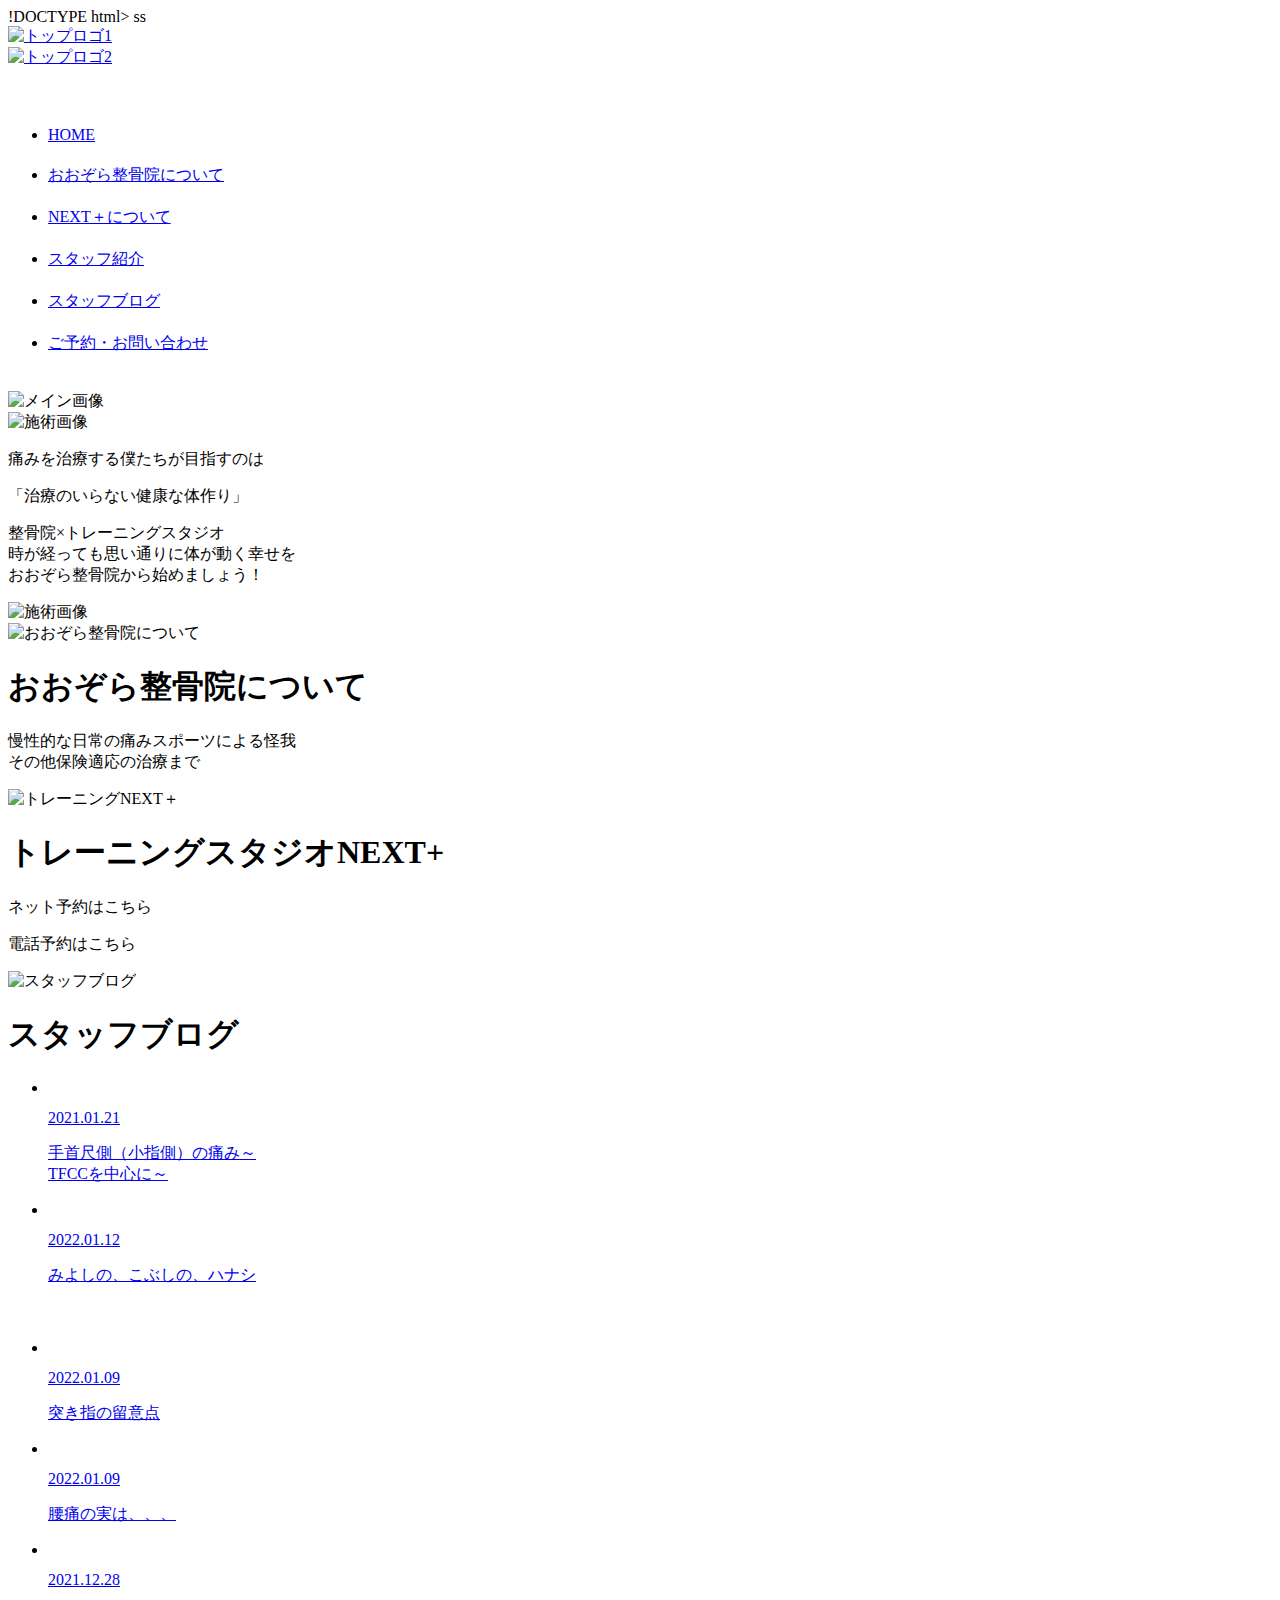
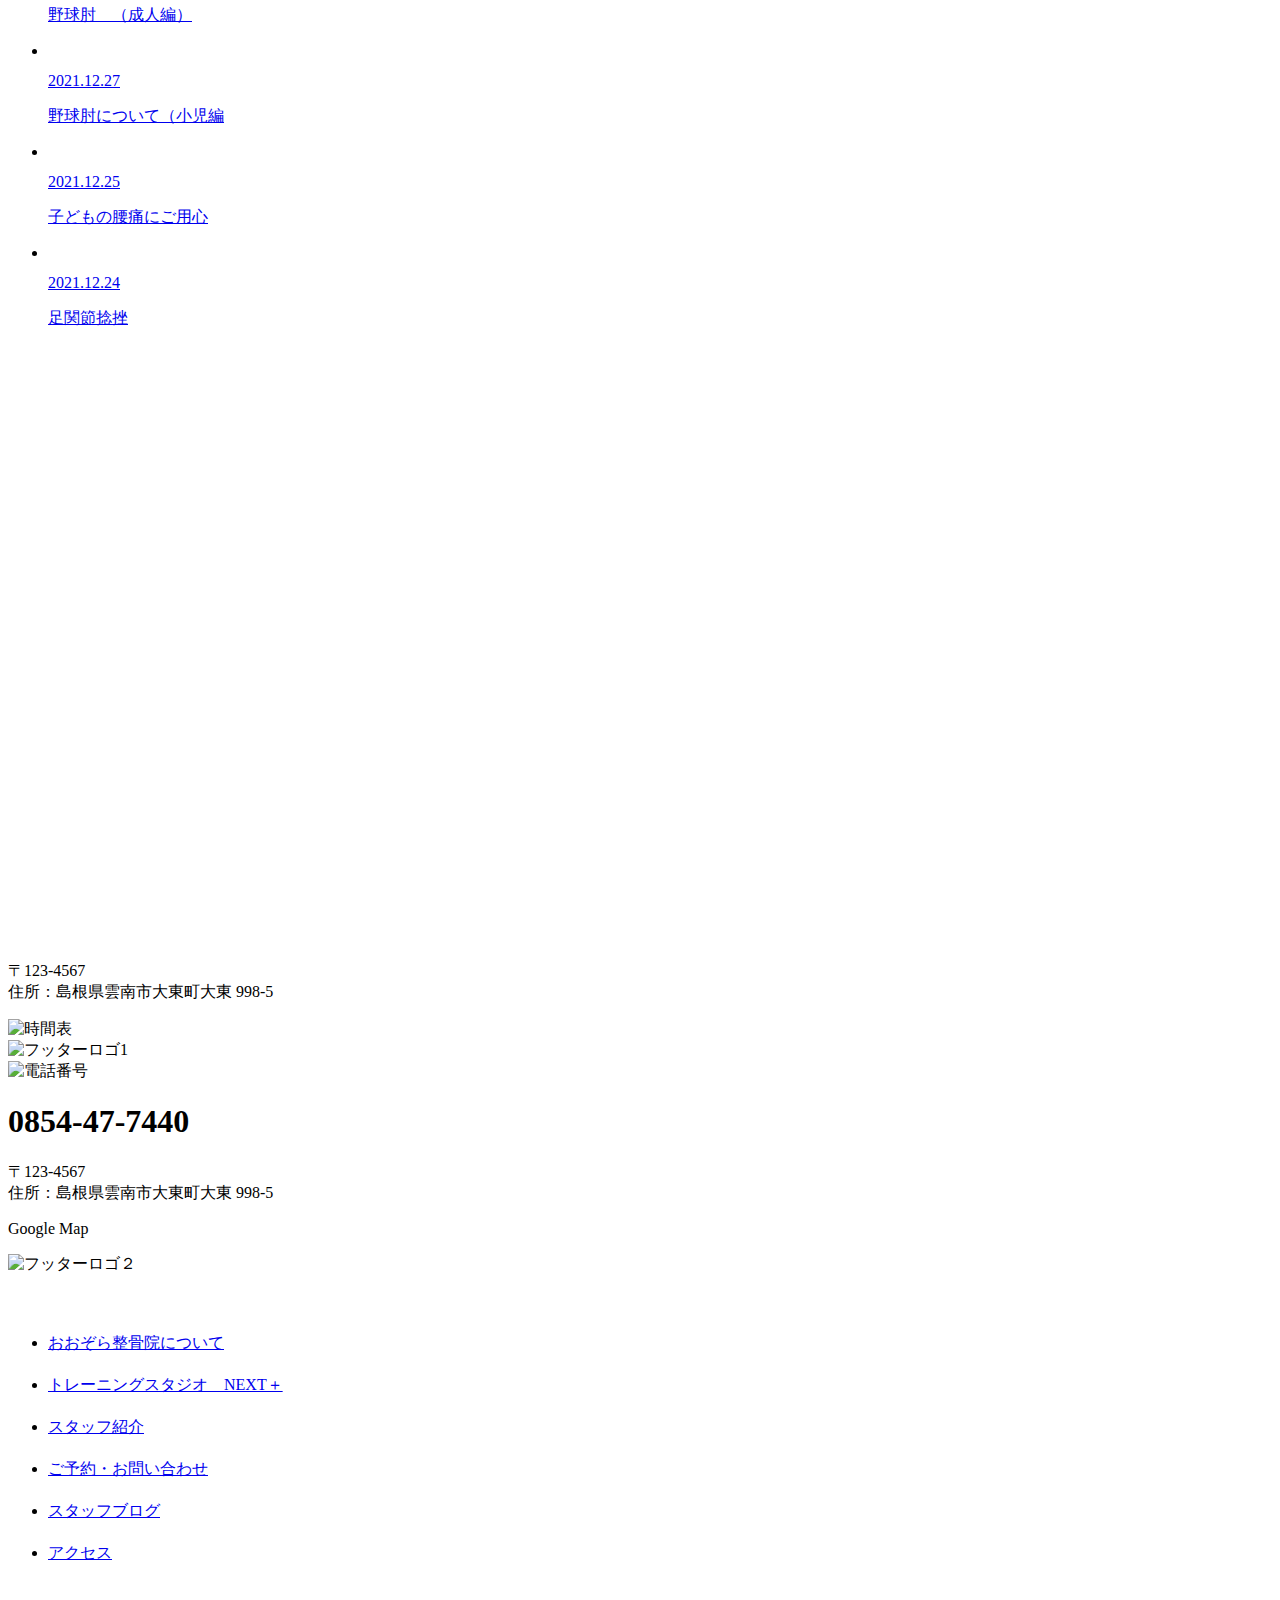
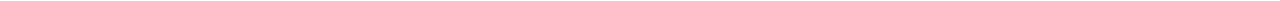
==== test/index.html @ b41af005 "Create index.html" ====
!DOCTYPE html>

<html>  
<head>
    <meta charset="utf-8">
    <meta name="viewport" content="width=device-width,initial-scale=1">
    <title>おおぞら整骨院</title>
    <link rel="stylesheet" href="css/style2.css">
</head>

<body>ss
<header id="header"><!------------　ヘッダーエリア　--------------->

    <div class="logo1">
        <a href="index.html"><img src="images/logo-1.png" alt="トップロゴ1"></a>
    </div>
    <div class="logo2">
        <a href="index.html"><img src="images/logo-2.png" alt="トップロゴ2"></a>
    </div>

    <nav class="global-nav">
        　<ul>
        　　<li><a href=“index.html”>HOME</a></li>                              <!-- リンク先ページ追加する -->
        　　<li><a href=“index.html”>おおぞら整骨院について</a></li>
        　　<li><a href=“ next.html”>NEXT＋について</a></li>
        　　<li><a href=“stuff.html”>スタッフ紹介</a></li>
        　　<li><a href=“blog.html”>スタッフブログ</a></li>
        　　<li><a href=“contact.html”>ご予約・お問い合わせ</a></li>
        　</ul>
    </nav>
</header>

<div id="mainvisual">
    <img src="images/NAW04509.jpeg" alt="メイン画像"></a>
</div>

<!------------メインエリア--------------->

<div class=" container">
<main>
    <section id="concept" class="content">
        <div class="img">
            <img src="images/photo1.jpg" alt="施術画像">
        </div>
        
        <div class="text">
            <p>痛みを治療する僕たちが目指すのは<br><div class="text2">「治療のいらない健康な体作り」</p></div>
        </div>
    </section>

    <section id="concept2" class="content">
        <div class="text">
            <p><span class="color">整骨院</span>×<span class="color2">トレーニングスタジオ</span><br>時が経っても思い通りに体が動く幸せを<br>おおぞら整骨院から始めましょう！</p>
        </div>

        <div class="img">
            <img src="images/photo2.jpg" alt="施術画像">
        </div>
    </section>
</main>




<!------------　セクション1　おおぞら整骨院について　--------------->
<div class=" contain">

    <section id="clinic" class="wrap">
        <div class="icon">
        <img src="images/腰痛icon.png" alt="おおぞら整骨院について">
        </div>
    </section>

    <section id="clinic" class="wrap">
        <div class="text">
        <h1>おおぞら整骨院について</h1>
        <p>慢性的な日常の痛みスポーツによる怪我<br>その他保険適応の治療まで</p>
        </div>
    </section>

    <section id="clinic" class="wrap">
            <div class="stickarrow"></div>
    </section>

    <div id="clear"></div>

<!------------　セクション2　トレーニング　--------------->
    <section id="traning" class="wrap">
        <div class="icon">
        <img src="images/ダンベルicon.png" alt="トレーニングNEXT＋">
　      </div>
    </section>

    <section id="traning" class="wrap">
        <div class="text">
        <h1 class="color">トレーニングスタジオNEXT+</h1>
        </div>
    </section>

    <section id="traning" class="wrapper">
        <div class="stickarrow"></div>
    </section>

    <div id="clear"></div>

    <div class="wrapper2">
    <div class="box1">
        <p class="btn">ネット予約はこちら</p>
    </div>
    </div>

    <div class="wrapper3">
    <div class="wrapper2">
    <div class="box2">
        <p class="btn">電話予約はこちら</p>
    </div>
    </div>
    </div>

    <div id="clear"></div>

<!------------　セクション3　ブログ　--------------->
    <section id="blog" class="wrap">
        <div class="icon">
        <img src="images/腰痛icon.png" alt="スタッフブログ">     <!---------※画像入れ替える---------->
        </div>
    </section>
  
    <section id="blog" class="wrap">
        <div class="text">
        <h1>スタッフブログ</h1>
        </div>
    </section>

    <div class=" contain">


    <div id="clear"></div>
    
    <div class="inner">
        <ul class="article">
         <li>
          <a href="https://miyoshi-shinkyuseikotsuin.com/blog/%e8%82%a9%e3%82%92kata%e3%81%a3%e3%81%a6%e3%82%8b%e3%83%96%e3%83%ad%e3%82%b0.html">
              <p class="photo"><img src="https://miyoshi-shinkyuseikotsuin.com/cms/wp-content/themes/miyoshi/assets/img/common/noimage.jpg" alt="">
              </p>
              <p class="date">
                  2021.01.21</p>
              <p class="txt">
                 手首尺側（小指側）の痛み～<br>TFCCを中心に～</p>
          </a>
      </li>       
      
      <li>
          <a href="https://miyoshi-shinkyuseikotsuin.com/blog/%e6%89%8b%e9%a6%96%e5%b0%ba%e5%81%b4%ef%bc%88%e5%b0%8f%e6%8c%87%e5%81%b4%ef%bc%89%e3%81%ae%e7%97%9b%e3%81%bf%ef%bd%9etfcc%e3%82%92%e4%b8%ad%e5%bf%83%e3%81%ab%ef%bd%9e.html">
              <p class="photo"><img src="https://miyoshi-shinkyuseikotsuin.com/cms/wp-content/themes/miyoshi/assets/img/common/noimage.jpg" alt="">
              </p>
              <p class="date">
                  2022.01.12</p>
              <p class="txt">
                みよしの、こぶしの、ハナシ</p>
          </a>
      </li> 

    　 <li>
          <a href="https://miyoshi-shinkyuseikotsuin.com/blog/%e3%81%bf%e3%82%88%e3%81%97%e3%81%ae%e3%80%81%e3%81%93%e3%81%b6%e3%81%97%e3%81%ae%e3%80%81%e3%83%8f%e3%83%8a%e3%82%b7.html">
              <p class="photo"><img src="https://miyoshi-shinkyuseikotsuin.com/cms/wp-content/themes/miyoshi/assets/img/common/noimage.jpg" alt="">
              </p>
              <p class="date">
                  2022.01.09</p>
              <p class="txt">
                突き指の留意点</p>
          </a>
      </li>        
      
      <li> 
          <a href="https://miyoshi-shinkyuseikotsuin.com/blog/%e7%aa%81%e3%81%8d%e6%8c%87%e3%81%ae%e7%95%99%e6%84%8f%e7%82%b9.html">
              <p class="photo"><img src="https://miyoshi-shinkyuseikotsuin.com/cms/wp-content/themes/miyoshi/assets/img/common/noimage.jpg" alt="">
              </p>
              <p class="date">
                  2022.01.09</p>
              <p class="txt">
                腰痛の実は、、、</p>
          </a>
        </li>        
        
        <div id="clear"></div>

        <li>
            <a href="https://miyoshi-shinkyuseikotsuin.com/blog/%e9%87%8e%e7%90%83%e8%82%98%e3%80%80%ef%bc%88%e6%88%90%e4%ba%ba%e7%b7%a8%ef%bc%89.html">
                <p class="photo"><img src="https://miyoshi-shinkyuseikotsuin.com/cms/wp-content/themes/miyoshi/assets/img/common/noimage.jpg" alt="">
                </p>
                <p class="date">
                    2021.12.28		</p>
                <p class="txt">
                    野球肘　（成人編）		</p>
            </a>
        </li>        
        
        <li>
            <a href="https://miyoshi-shinkyuseikotsuin.com/blog/%e9%87%8e%e7%90%83%e8%82%98%e3%81%ab%e3%81%a4%e3%81%84%e3%81%a6%ef%bc%88%e5%b0%8f%e5%85%90%e7%b7%a8%ef%bc%89.html">
                <p class="photo"><img src="https://miyoshi-shinkyuseikotsuin.com/cms/wp-content/themes/miyoshi/assets/img/common/noimage.jpg" alt="">
                </p>
                <p class="date">
                    2021.12.27</p>
                <p class="txt">
                    野球肘について（小児編</p>
            </a>
        </li>        
        
        <li>
            <a href="https://miyoshi-shinkyuseikotsuin.com/blog/%e5%ad%90%e3%81%a9%e3%82%82%e3%81%ae%e8%85%b0%e7%97%9b%e3%81%ab%e3%81%94%e7%94%a8%e5%bf%83.html">
                <p class="photo"><img src="https://miyoshi-shinkyuseikotsuin.com/cms/wp-content/themes/miyoshi/assets/img/common/noimage.jpg" alt="">
                </p>
                <p class="date">
                    2021.12.25</p>
                <p class="txt">
                    子どもの腰痛にご用心</p>
            </a>
        </li>        
        
        <li>
            <a href="https://miyoshi-shinkyuseikotsuin.com/blog/%e8%b6%b3%e9%96%a2%e7%af%80%e6%8d%bb%e6%8c%ab%e3%80%80.html">
                <p class="photo"><img src="https://miyoshi-shinkyuseikotsuin.com/cms/wp-content/themes/miyoshi/assets/img/common/noimage.jpg" alt="">
                </p>
                <p class="date">
                    2021.12.24</p>
                <p class="txt">
                    足関節捻挫</p>
            </a>
        </li> 
</div>

<div id="clear"></div>

<!------------　アクセス　--------------->
<div class="access">
    <div id="info" class="wrapper2">
        <iframe src="https://www.google.com/maps/embed?pb=!1m18!1m12!1m3!1d13223.633316309679!2d131.02583112774897!3d34.046222541548154!2m3!1f0!2f0!3f0!3m2!1i1024!2i768!4f13.1!3m3!1m2!1s0x35439ecbc7bfb5ef%3A0x815f7ac503164464!2z44G_44KI44GX6Y2854G45pW06aqo6Zmi!5e0!3m2!1sja!2sjp!4v1645852215389!5m2!1sja!2sjp" width="500" height="300" style="border:0;" allowfullscreen="" loading="lazy"></iframe>
    </div>

    <div id="info2" class="wrapper2">
        <iframe src="https://www.google.com/maps/embed?pb=!1m18!1m12!1m3!1d13223.633316309679!2d131.02583112774897!3d34.046222541548154!2m3!1f0!2f0!3f0!3m2!1i1024!2i768!4f13.1!3m3!1m2!1s0x35439ecbc7bfb5ef%3A0x815f7ac503164464!2z44G_44KI44GX6Y2854G45pW06aqo6Zmi!5e0!3m2!1sja!2sjp!4v1645852215389!5m2!1sja!2sjp" width="500" height="300" style="border:0;" allowfullscreen="" loading="lazy"></iframe>
        <p class="txt2">〒123-4567<br>住所：島根県雲南市大東町大東 998-5</p>
    </div>    

    <div id="clear"></div>

    <div class="wrapper2-img">
    <img src="images/zikan.png" alt="時間表">
    </div>
</div>

</div>
</div>


<footer id="footer"><!------------　フッターエリア　--------------->

<div class="section1">

    <div class="logo1">
        <img src="images/logo-1.png" alt="フッターロゴ1">
    </div>

    <div class="phone">
        <img src="images/phone.png" alt="電話番号">
    <h1 class="denwa">0854-47-7440</h1>
    </div>

    <p>〒123-4567<br>
        住所：島根県雲南市大東町大東 998-5</p>
        <p class="btn">Google Map</p>

</div>

<div class="section2">

    <div class="logo3">
        <img src="images/logo-3.png" alt="フッターロゴ２">
    </div>


    <nav class="footer-nav">
        　<ul>
        　　<li><a href=“index.html”>おおぞら整骨院について</a></li>
        　　<li><a href=“ リンク先ページ.html”>トレーニングスタジオ　NEXT＋</a></li>
        　　<li><a href=“stuff.html”>スタッフ紹介</a></li>
        　　<li><a href=“contact.html”>ご予約・お問い合わせ</a></li>
        　　<li><a href=“blog.html”>スタッフブログ</a></li>
        　　<li><a href=“sccess.html”>アクセス</a></li>
        　</ul>
    </nav>

</div>
</footer>
</body>
</html>
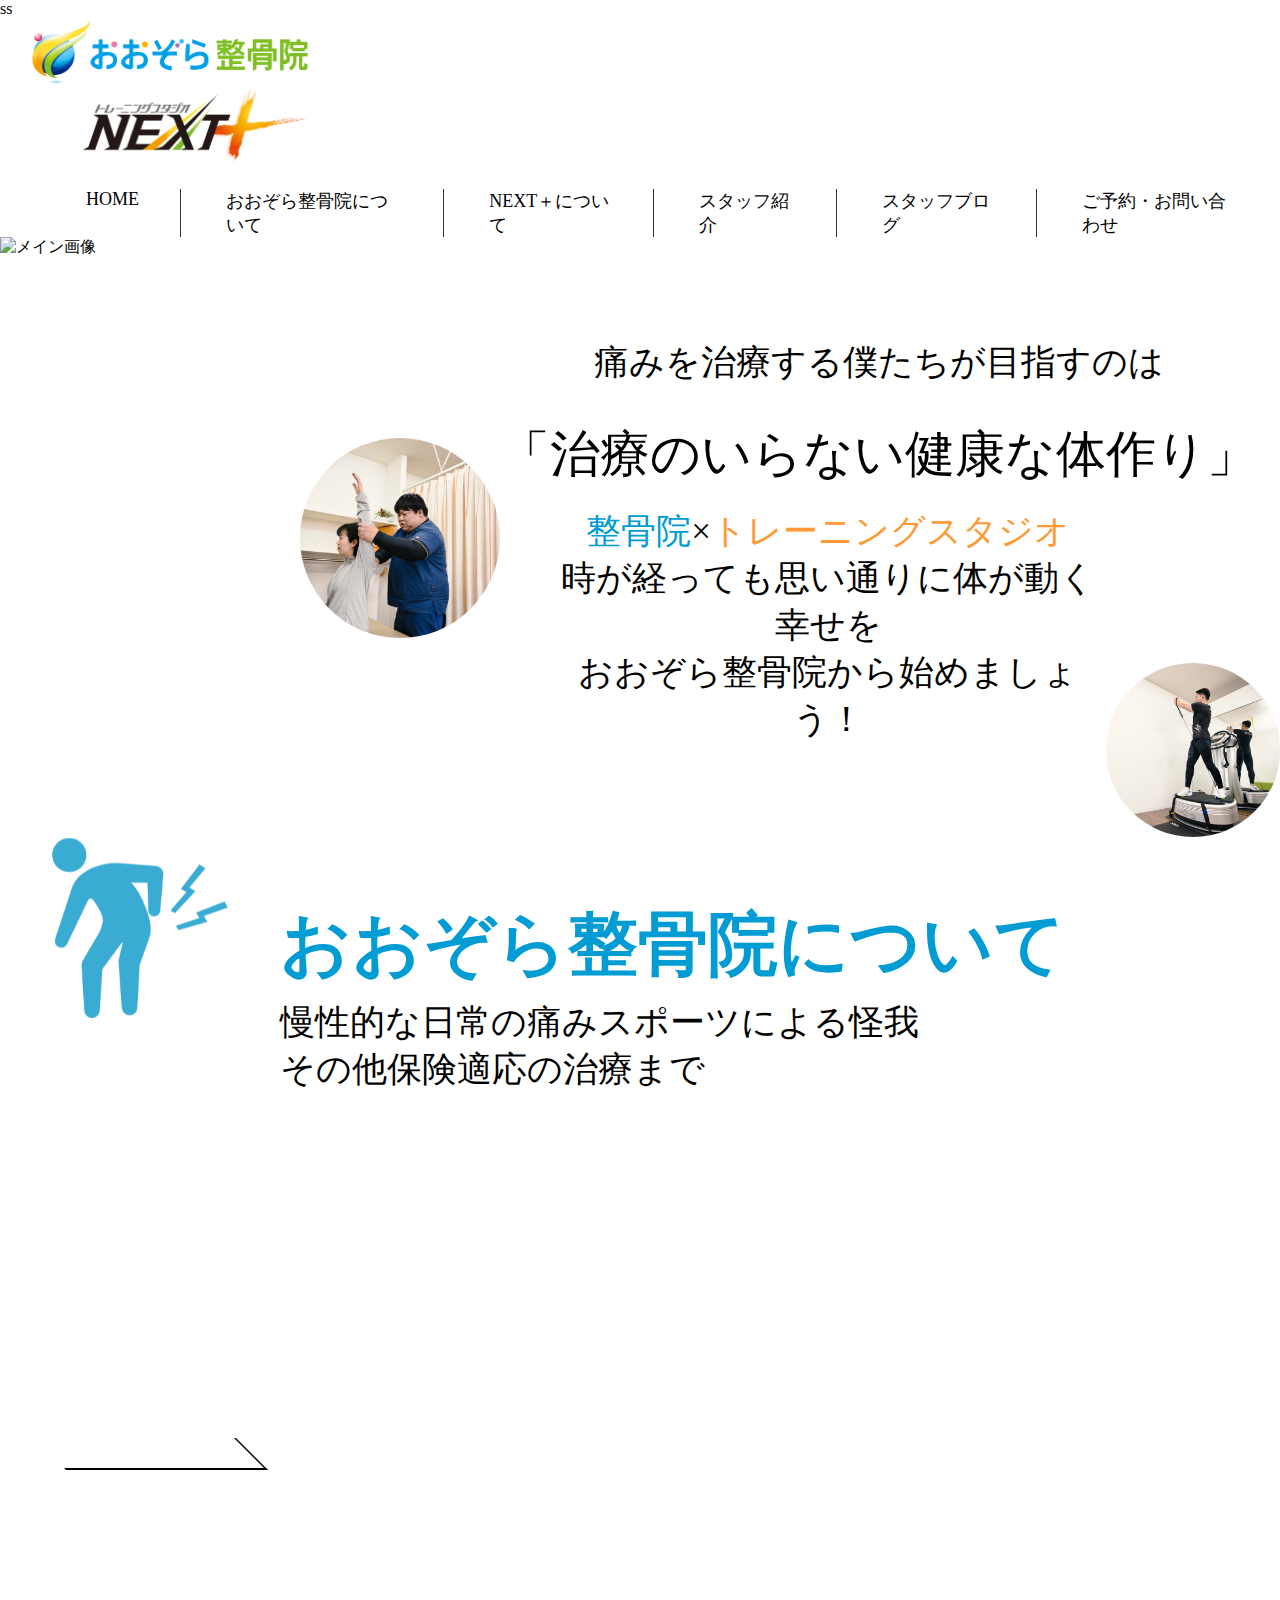
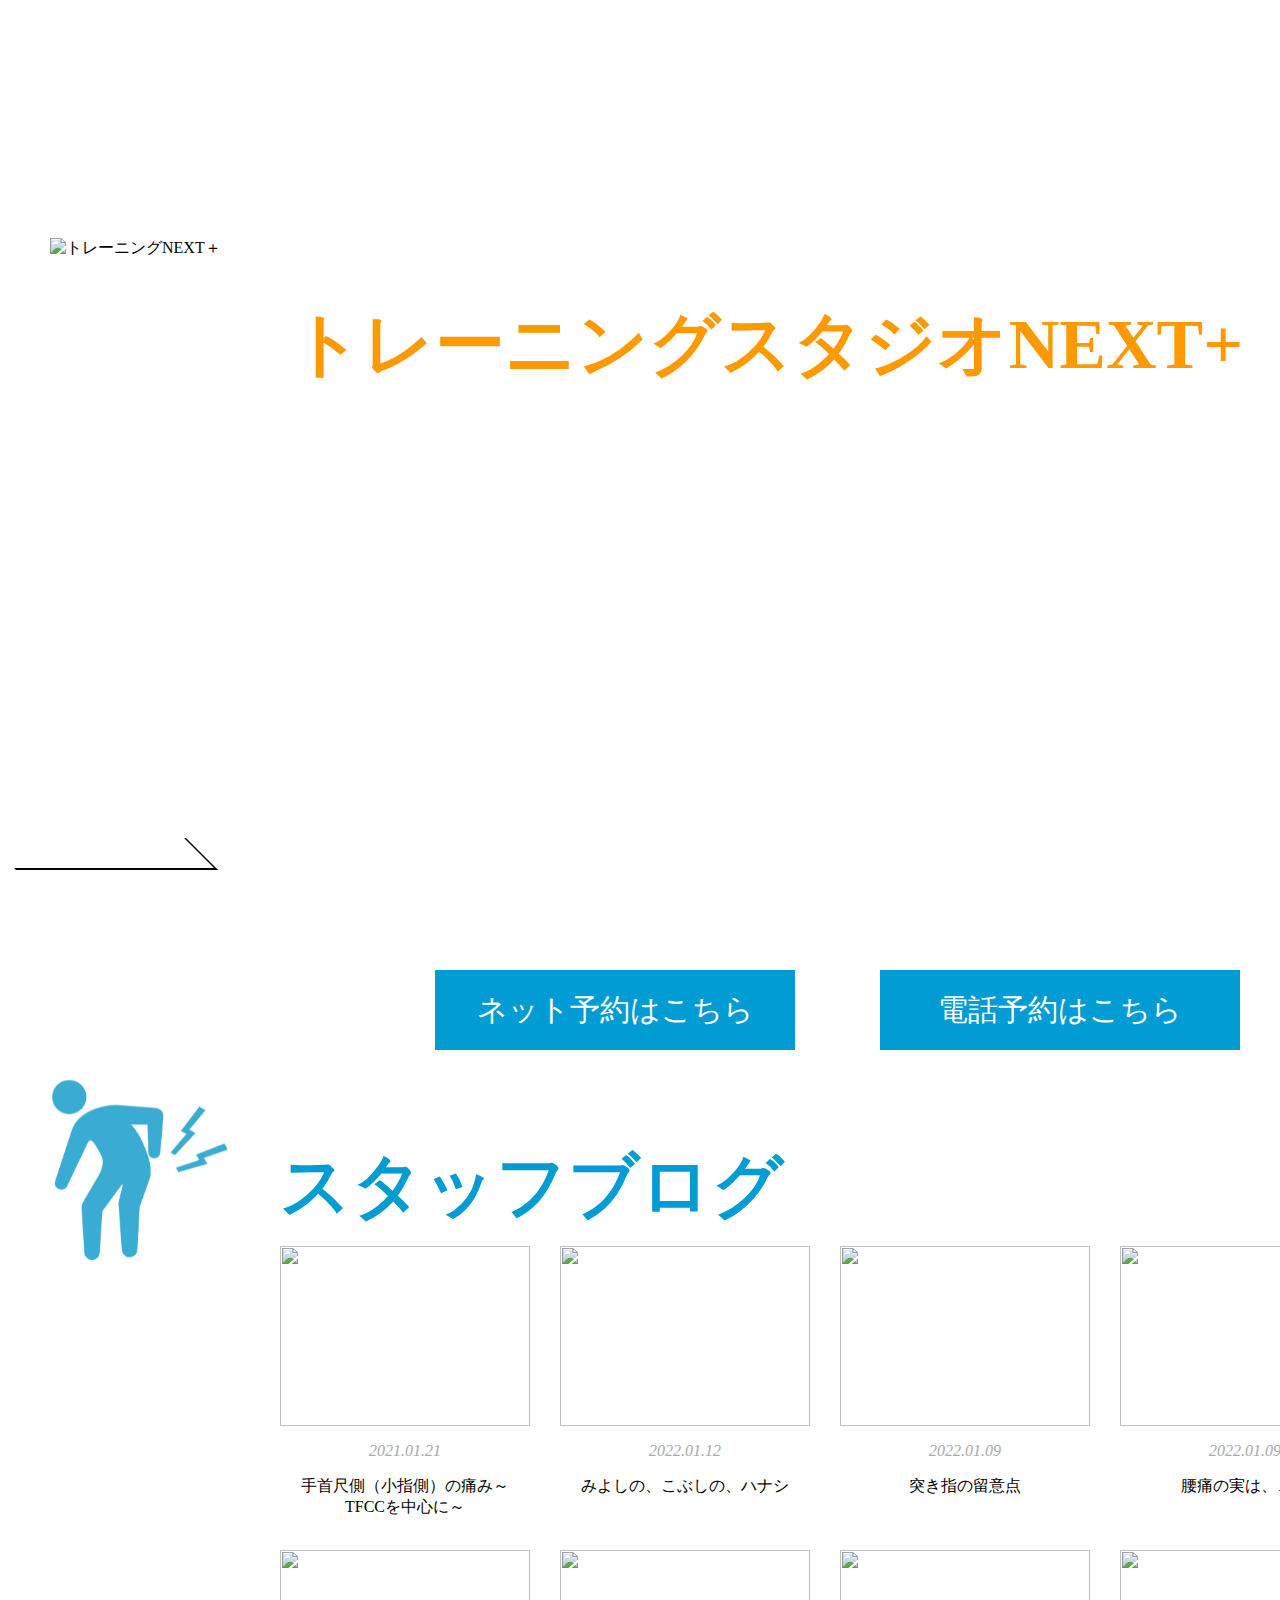
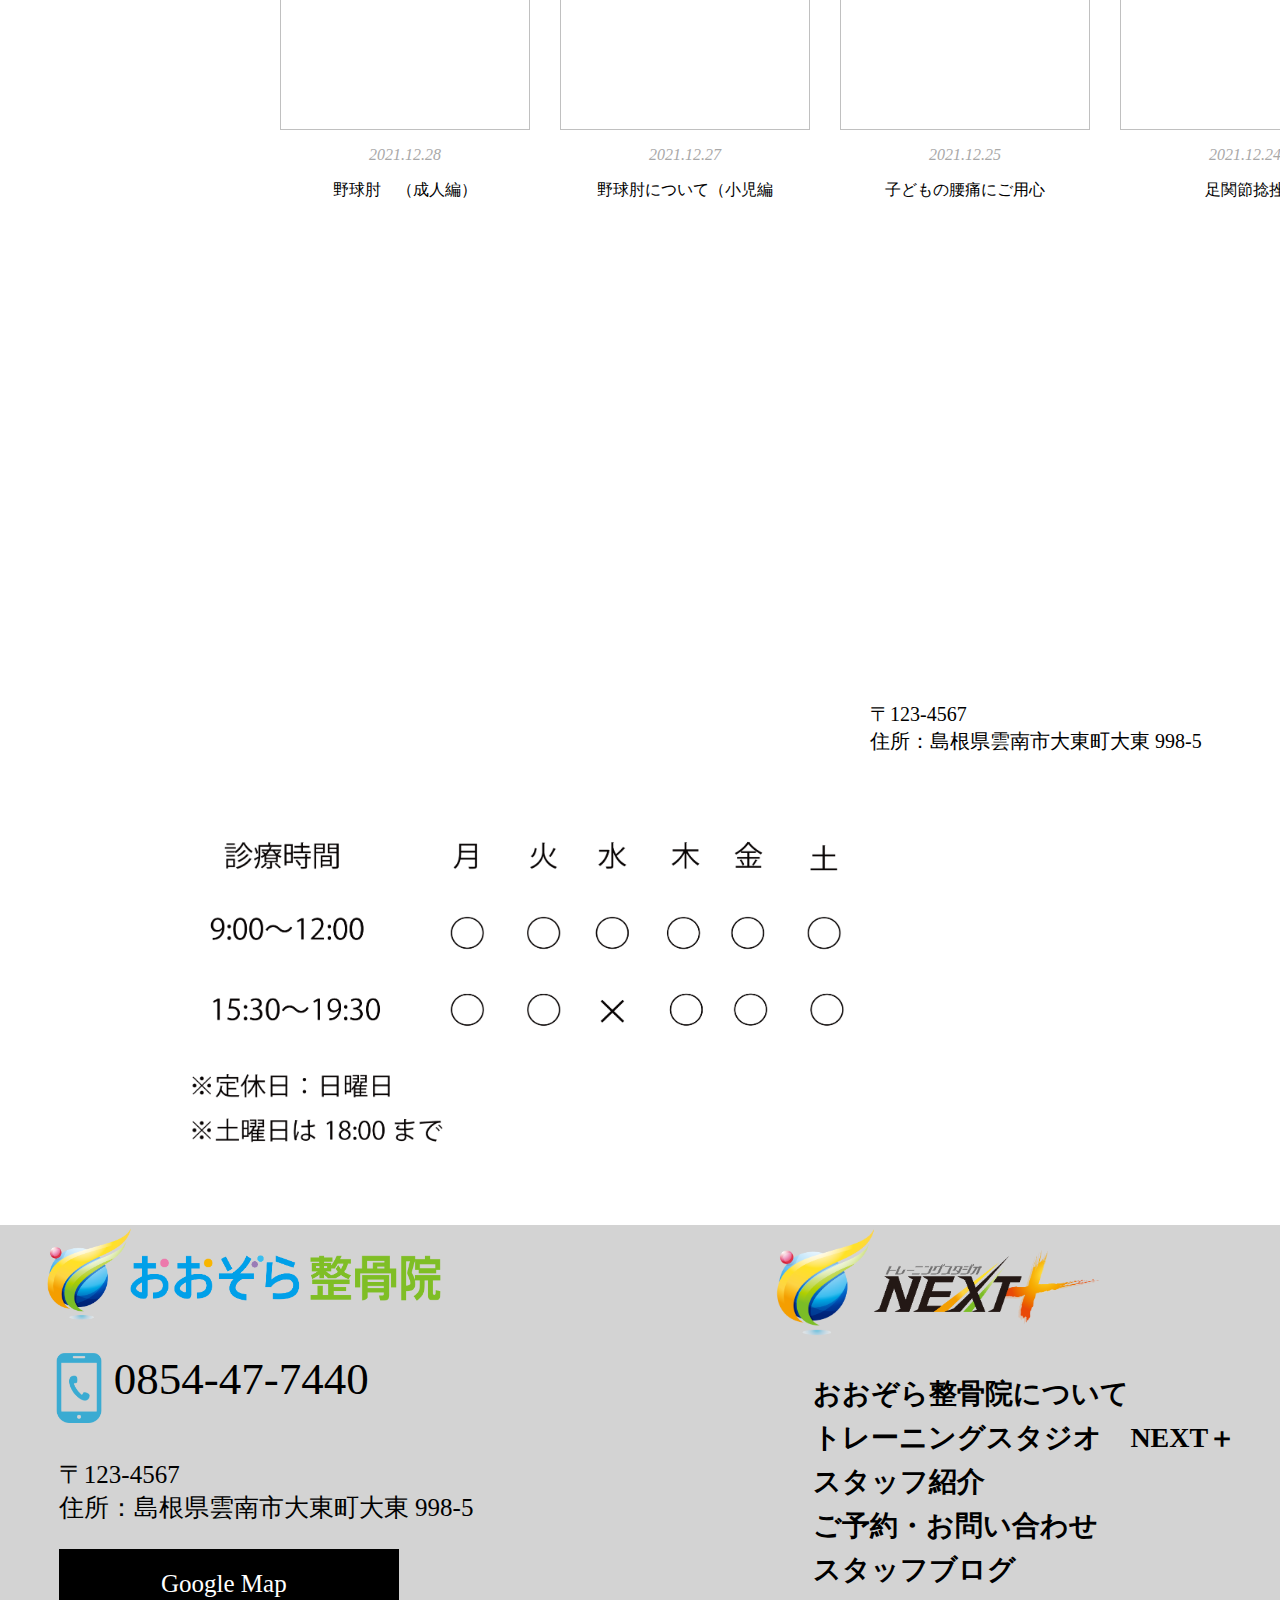
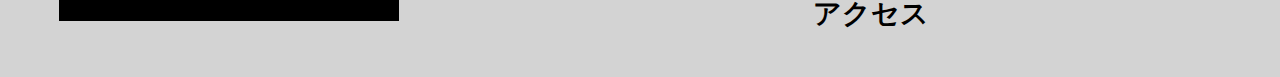
==== commit 5ae9985c: "Update index.html" ====
--- a/test/index.html
+++ b/test/index.html
@@ -1,4 +1,4 @@
-!DOCTYPE html>
+<!DOCTYPE html>
 
 <html>  
 <head>
--- a/test/css/style2.css
+++ b/test/css/style2.css
@@ -0,0 +1,439 @@
+@charset "utf-8";
+/*ーーーーーーーーーーーー　全体の設定　ーーーーーーーーーーーー */
+
+html{
+    font-size: 100%;
+    width: 100%;
+}
+body{
+    margin: 0;
+    padding: 0;
+}
+a{
+    text-decoration: none;        /*リストの点を消す*/
+    color: #000000;             /*リストの文字色を黒にする*/
+}
+img{
+    vertical-align: bottom;
+    max-width: 100%;
+}
+li{                               /*リストの「・」を消す */      
+    list-style: none;
+}
+ul{
+    margin: 0;                    /*リストの初期値である内外余白を無くす */
+    padding: 0;
+}
+
+/*ーーーーーーーーーーーー ヘッダーエリア　ーーーーーーーーーーーー */
+
+header{
+    font-size: 18px;
+    margin: 0 auto;
+}
+#header .logo1{
+    width: 280px;
+    margin-left: 30px ;
+}
+#header .logo2{
+    width: 230px;
+    margin-left: 80px ;
+    float: left;
+}
+
+#header .global-nav {
+    float: right;
+    padding-right: 20px;
+}
+#header nav ul{
+    display: flex;
+}
+#header nav li{
+    margin-left: 5px;
+    padding-left: 45px;
+}   
+#header li+ li {
+    border-left: 1px solid #333;
+  }
+
+
+
+/*ーーーーーーーーーーーー メインエリア　ーーーーーーーーーーーー */
+#mainvisual{
+    margin-top: 100px;
+    margin-bottom: 80px;
+}
+/*ーーーーーーーーーーーー maincomment　ーーーーーーーーーーーー */
+.content {
+    display: flex;
+    align-items: center;
+    margin-bottom: 60px;
+    text-align: center;
+    font-family: serif;
+}
+.content .img{
+    width: 200px;
+    height: 200px;
+}
+.img img{
+    object-fit: cover;
+    border-radius: 50%;
+    margin-bottom: 0;
+}
+#concept{
+    margin-left: 300px;
+}
+#concept2{
+    margin-top: -50px;
+    margin-left: 550px;
+}
+#concept img{
+    margin-top: 100px;
+}
+#concept2 img{
+    margin-top: 100px;
+}
+.text{
+    font-size: 35px;
+}
+.text2{
+    font-size: 50px;
+}
+.color{
+    color: #009cd3;
+}
+.color2{
+    color: #ff9933;
+}
+
+
+/*ーーーーーーーーーーーー section1 おおぞら整骨院について　ーーーーーーーーーーーー */
+.contain{
+    width: 1400px;
+    padding-left: 0;
+    margin-left: 0;
+}
+.wrap{                             
+   margin-left: 50px;
+   height: 500px;
+}
+.wrap img{
+    width: 180px;
+}  
+.wrap .text{
+    margin-right: 150px;
+    margin-top: 60px;
+    font-size: 35px;
+}
+.wrap h1{
+    color: #009cd3;
+}
+.text p{
+    font-family: serif;
+    margin-top: -40px;
+}
+.stickarrow{
+    width: 200px;
+    height: 30px;
+    border-bottom: 2px solid #000;
+    border-right: 2px solid #000;
+    transform: skew(45deg);
+    margin-top: 100px;
+}
+#clear{
+    clear: left;
+}
+/*ーーーーーーーーーーーー section2 トレーニングスタジオNEXT＋　ーーーーーーーーーーーー */
+.wrap{
+    float: left;
+  }
+.wrapper{
+  float: left;
+}
+.wrapper img{
+    width: 180px;
+    margin-left: 50px;
+}  
+.wrap .color{
+    color: #f90;
+}
+.btn{
+    color: #ffffff;
+    font-size: 30px;
+    width: 200px;
+    display: block;
+    text-align: center;
+    line-height: 50px;
+    margin-top: 20px;	
+    padding: 0.5em 1em;
+}
+.box1 .btn{
+    background-color: #009cd3 ;
+}
+.box2 .btn{
+    float: left;
+    background-color: #009cd3 ;
+}
+.wrapper2{
+    float: left;
+}
+/*ーーーーーーーーーーーー section3 スタッフブログ　ーーーーーーーーーーーー */
+#blog{
+    margin-bottom: -350px;}
+.inner{
+    width: 1400px;
+    margin-left: 250px;
+}
+.article li{
+    float: left;
+    margin-left: 30px;
+}
+.photo img{
+    width: 250px;
+    height: 180px;
+}
+.article .date{
+    color: #a9a9a9;
+    font-family: serif;
+    font-style: italic;
+}
+
+/*ーーーーーーーーーーーー アクセス　ーーーーーーーーーーーー */
+.access{
+    width: 1400px;
+    margin-left: 130px;
+}
+.wrapper2{
+    float: left;
+    margin-left: 70px;
+    margin-top: 80px;
+}
+.wrapper2 .box1{
+    margin-left: 350px;
+}
+iframe{
+    height: 400px;
+    width: 600px;
+}
+.wrapper2-img{
+    height: 600px;
+    width: 700px;
+    margin-left: 50px;
+    margin-top: 50px;
+    margin-bottom: -200px;
+}
+.date{
+    text-align: center;
+}
+.txt{
+    text-align: center;
+    padding-top: 0;
+}
+.txt2{
+    margin-top: 0;
+    font-size: 20px;
+}
+
+
+
+/*ーーーーーーーーーーー お問合せページ　ーーーーーーーーーーーー */
+#contact p{
+    font-size: 20px;
+    margin-left: 15px;
+    text-align: center;
+}
+
+#contact .form{
+    padding: 30px 50px;
+    margin-left: 370px;
+}
+
+#contact .form dl dt{
+    width: 180px;
+    padding: 10px 0;
+    margin-right: 30px;
+    margin-top: 15px;
+    float: left;
+    clear: left;
+}
+#contact .form dt{
+    font-size: 23px;
+    font-family: serif;
+}
+
+#contact .form dl dd {
+    padding: 10px 0;
+}
+
+#contact .form .name{
+    width: 400px;
+    height: 50px;
+}
+#contact .form .subname{
+    width: 400px;
+    height: 50px;
+}
+#contact .form .email{
+    width: 400px;
+    height: 50px;
+}
+#contact .form .tel{
+    width: 400px;
+    height: 50px;
+}
+#contact .form .contact{
+    width: 400px;
+    height: 50px;
+}
+#contact .form .massage{
+    width: 400px;
+    height: 300px;
+}
+#contact button{
+    background-color: #009cd3;
+    margin-left: 690px;
+}
+
+
+/*ーーーーーーーーーーー ブログエリア　ーーーーーーーーーーーー */
+
+.wp-pagenavi span.current {
+    font-weight: bold;
+}
+.wp-pagenavi a .wp-pagenavi span {
+    display: inline-block;
+    width: 25px;
+    line-height: 25px;
+    vertical-align: middle;
+    text-decoration: none;
+    padding: 0;
+    margin: 2px;
+}
+.wp-pagenavi {
+    clear: both;
+    text-align: center;
+}
+
+/*ーーーーーーーーーーー スタッフ紹介エリア　ーーーーーーーーーーー */
+#stuff .wrapper5{
+    font-family: serif;
+}
+#stuff .profile-clearfix{
+    margin-left: 280px;
+}
+#stuff .wrapper5 .profile-txt{
+    width: 540px;
+    float: left;
+    margin-right: 40px;
+} 
+#stuff .wrapper5 img{
+    width: 400px;
+    height: 300px;
+}
+#stuff .wrapper5 .profile-img{
+    margin-left: 320px;
+}
+#stuff .one{
+    width: 400px;
+    float: left;
+    margin-left: 70px;
+}
+#stuff .one p{
+    font-size: 40px;
+    text-align: center;
+}
+
+#stuff .keireki h2{
+    font-size: 30px;
+    margin-left: 300px;
+    margin-top: 100px;
+    margin-bottom: 100px;
+    font-family: serif;
+}
+
+
+/*ーーーーーーーーーーー フッターエリア　ーーーーーーーーーーーー */
+
+#footer{
+    justify-content: center;
+    background-color: #d3d3d3;
+    display: flex;
+}
+#footer .section1{
+    margin-right: 150px;
+}
+#footer .section2{
+    margin-left: 150px;
+}
+#footer .logo1{
+    width: 400px;
+    margin-bottom: 30px;
+}
+#footer .logo3{
+    width: 330px;
+}
+#footer .phone{
+    display: flex;
+    height: 70px;
+}
+#footer .denwa{
+    font-size: 45px;
+    font-weight: 100;
+    margin-top: 0;
+    padding-top: 0;
+}
+#footer p{
+    font-size: 25px;    
+    padding-top: 10px;
+    padding-left: 15px;
+}
+#footer nav{
+    padding-bottom: 30px;
+}
+.footer-nav{
+    font-size: 28px;
+    line-height: 22px;
+    font-weight: bold;
+    margin-left: 40px;
+}
+.btn{
+    margin-left: 15px;
+    background-color: #000000;
+    color: #ffffff;
+    width: 300px ;	
+    display: block ;
+    text-align: center ;
+    line-height: 50px ;	
+}
+
+/*ーーーーーーーーーーー メディアクエリ　ーーーーーーーーーーーー */
+@media screen and (max-width:600px) {
+
+body{
+    width: 1600px;
+    text-align: center;
+}
+
+#contact{
+    text-align: center;
+}
+#contact .form{
+    margin-right: 120vw;
+}
+
+
+
+
+
+
+
+
+
+
+
+
+
+
+
+    
+}
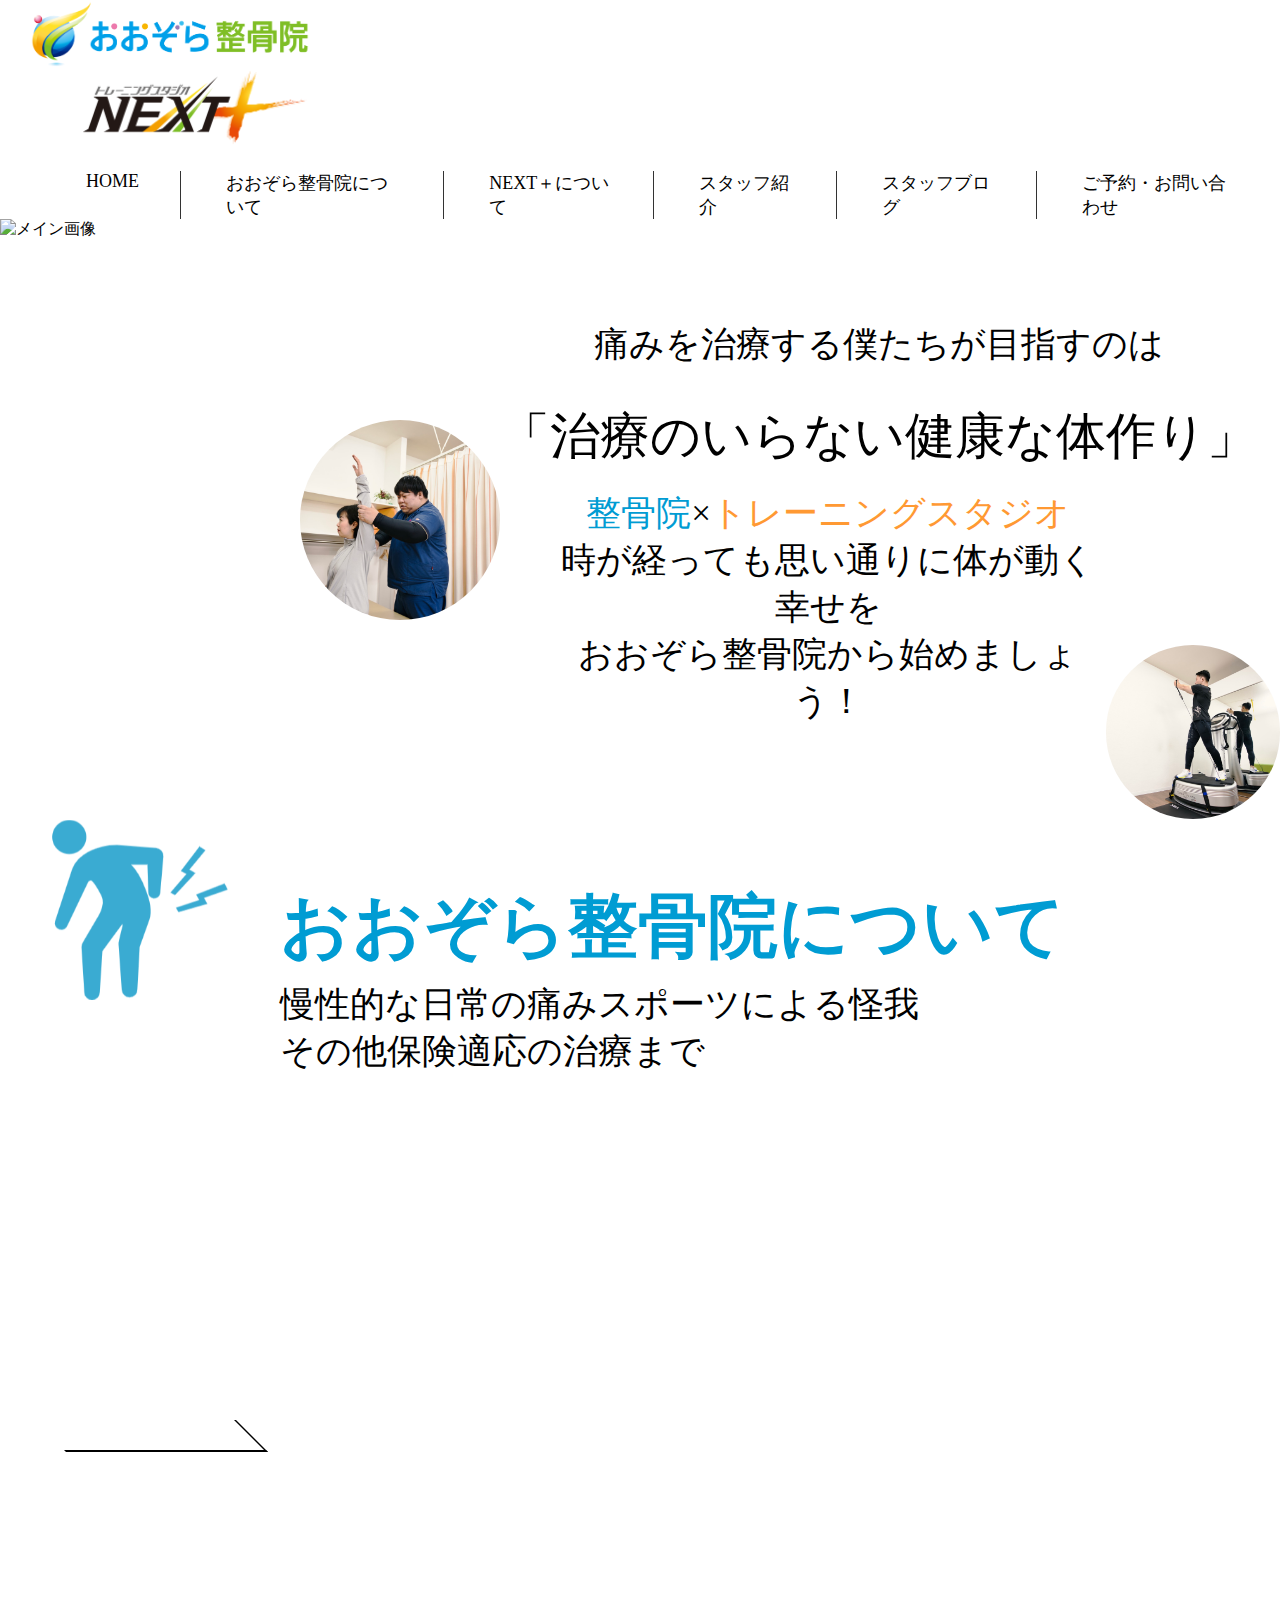
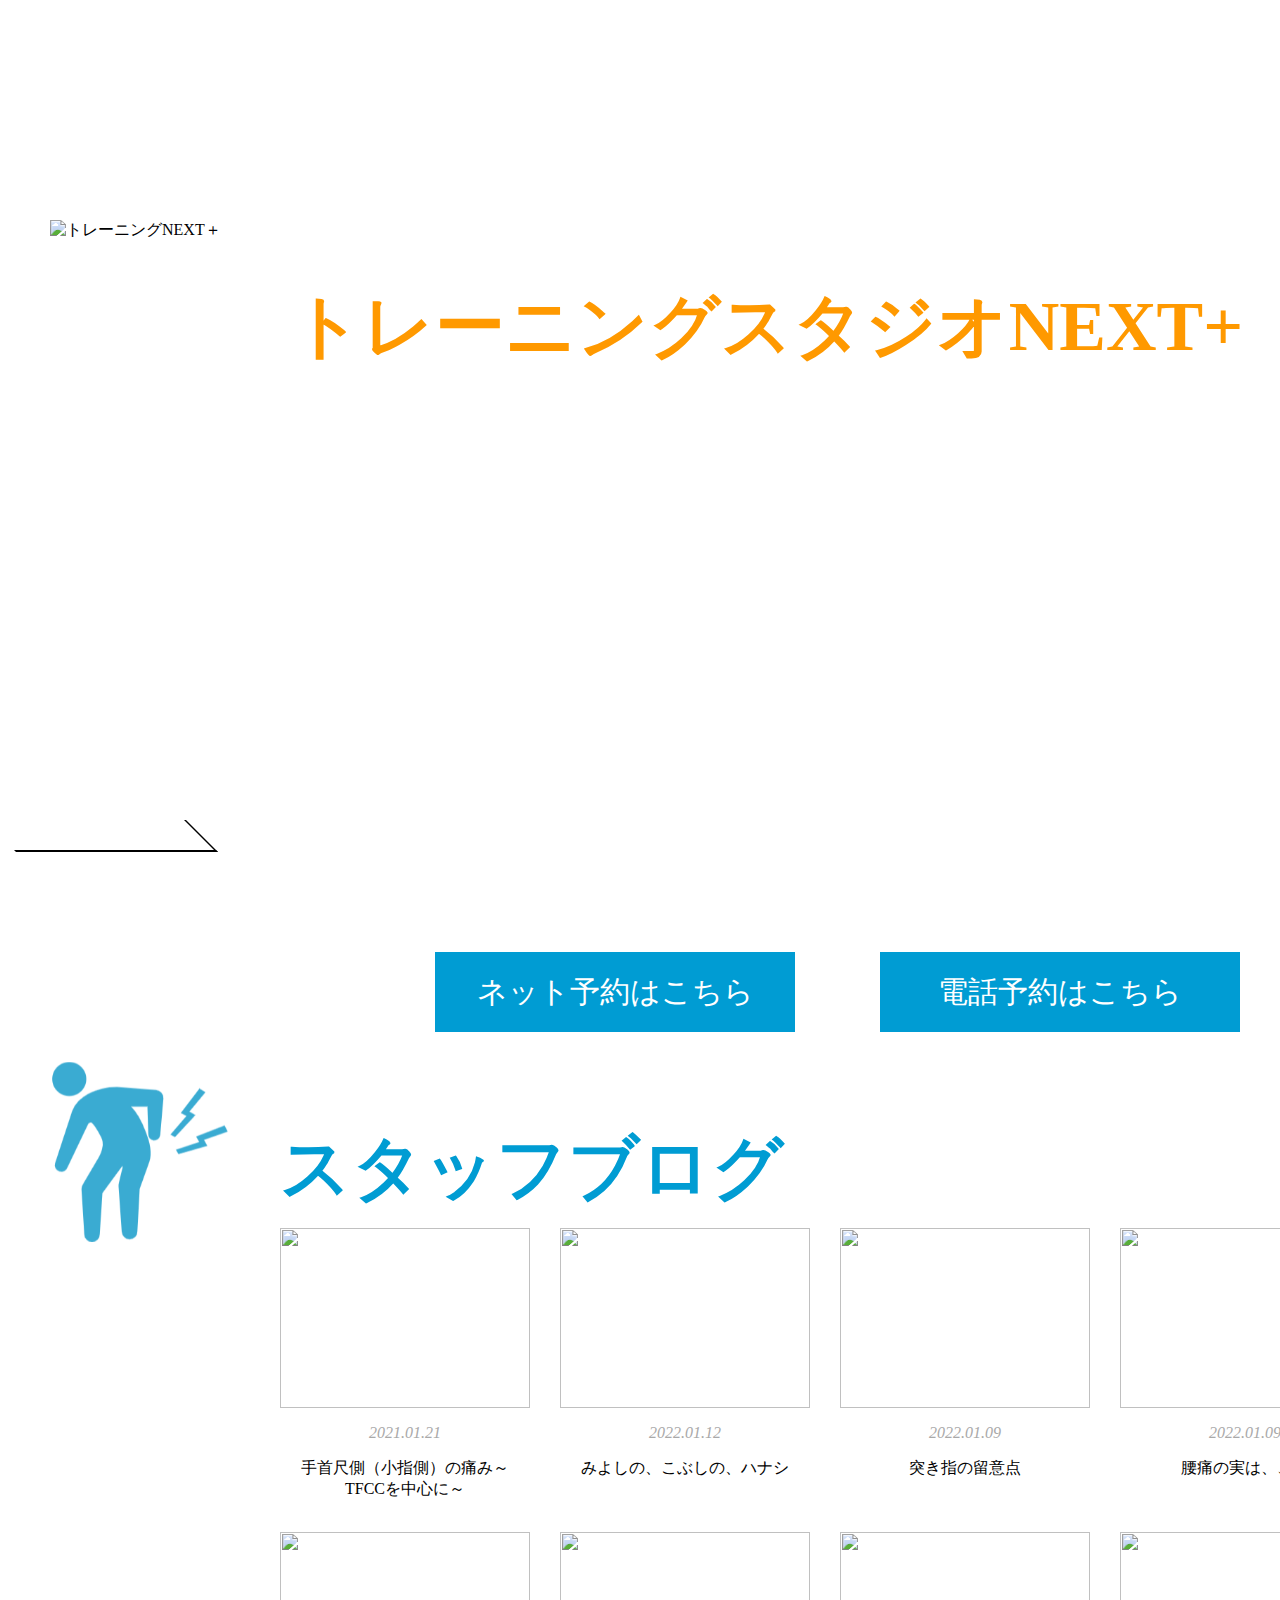
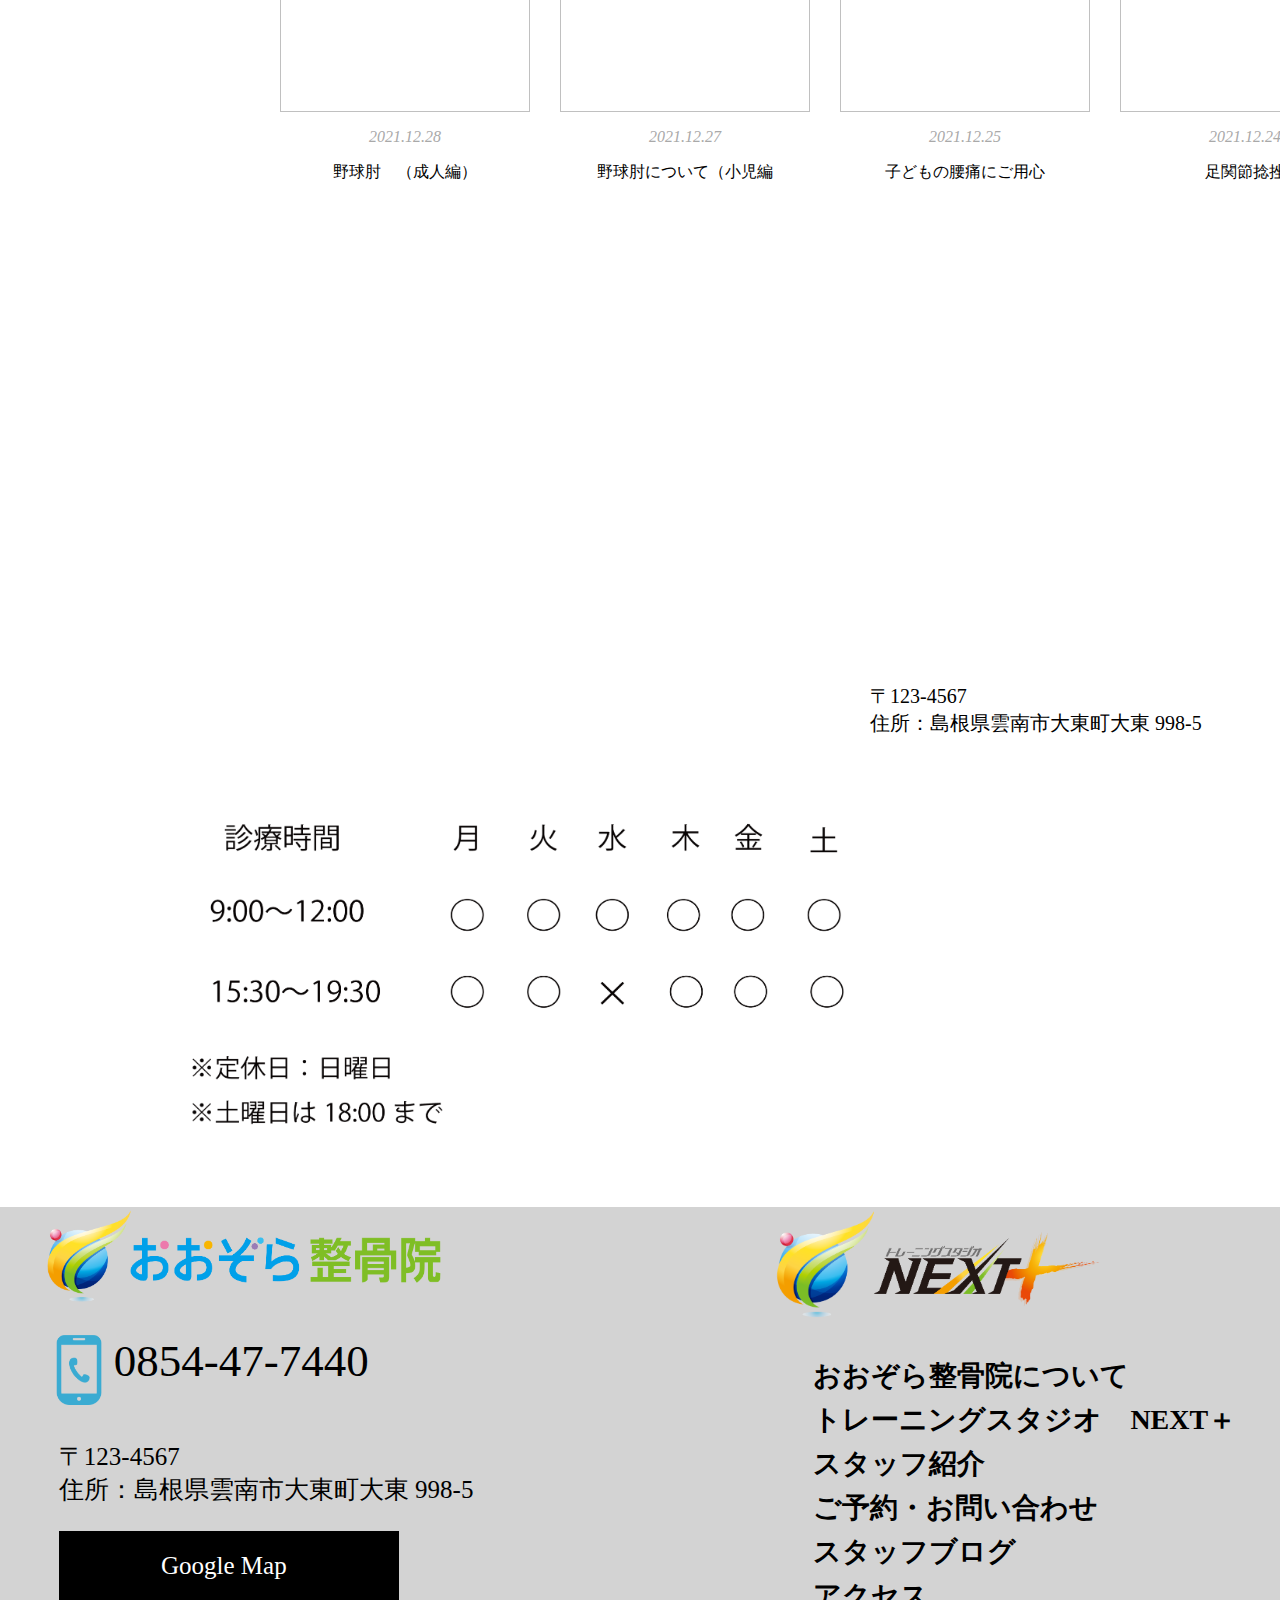
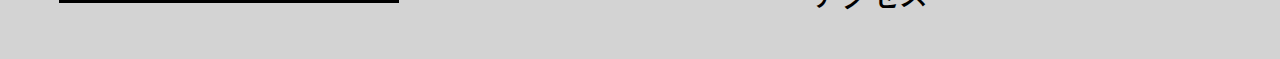
==== commit 945a4222: "Create index.html" ====
--- a/test/index.html
+++ b/test/index.html
@@ -8,7 +8,7 @@
     <link rel="stylesheet" href="css/style2.css">
 </head>
 
-<body>ss
+<body>
 <header id="header"><!------------　ヘッダーエリア　--------------->
 
     <div class="logo1">
